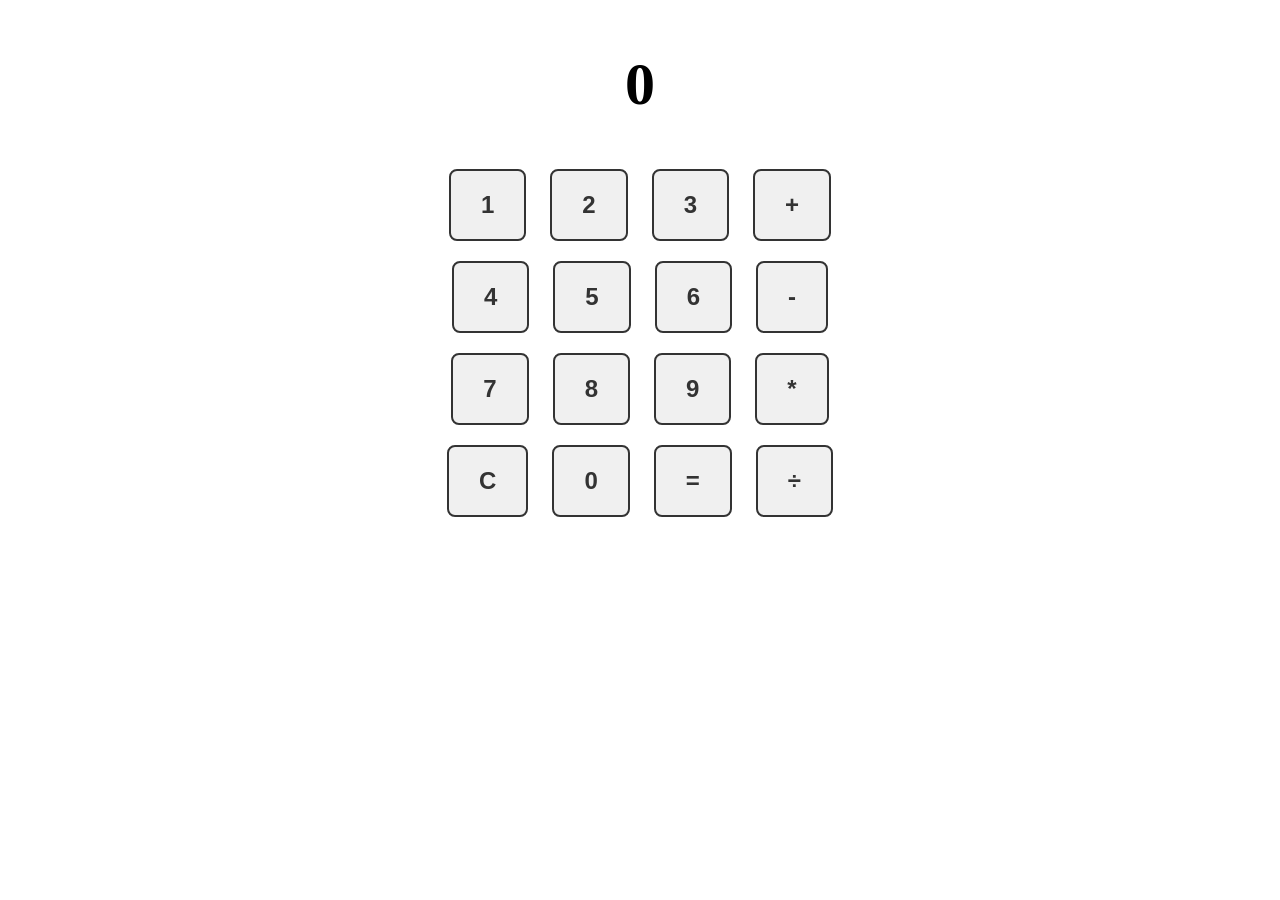
==== Calculator/index.html @ a3b34cf0 "Add files via upload" ====
<html>

<head>
    <title>Calculator App</title>
    <link rel="stylesheet" href="style.css">
    <script src="script.js"></script>
</head>

<body>
    <h1 id="display">0</h1>

    <div class="buttons">
        <button onclick="appendNumber('1')">1</button>
        <button onclick="appendNumber('2')">2</button>
        <button onclick="appendNumber('3')">3</button>
        <button onclick="setOperator('+')">+</button>
        <br>
        <button onclick="appendNumber('4')">4</button>
        <button onclick="appendNumber('5')">5</button>
        <button onclick="appendNumber('6')">6</button>
        <button onclick="setOperator('-')">-</button>
        <br>
        <button onclick="appendNumber('7')">7</button>
        <button onclick="appendNumber('8')">8</button>
        <button onclick="appendNumber('9')">9</button>
        <button onclick="setOperator('*')">*</button>
        <br>
        <button onclick="clearDisplay()">C</button>
        <button onclick="appendNumber('0')">0</button>
        <button onclick="calculate()">=</button>
        <button onclick="setOperator('/')">÷</button>
    </div>
</body>

</html>
---- Calculator/style.css ----
body {
    text-align: center;
    margin-top: 50px;
}

h1 {
    font-size: 60px;
}

.buttons {
    display: inline-block;
}

button {
    margin: 10px;
    padding: 20px 30px;
    font-size: 24px;
    font-weight: bold;
    border: 2px solid #333;
    border-radius: 8px;
    background-color: #f0f0f0;
    color: #333;
}

button:hover {
    background-color: #ddd;
}
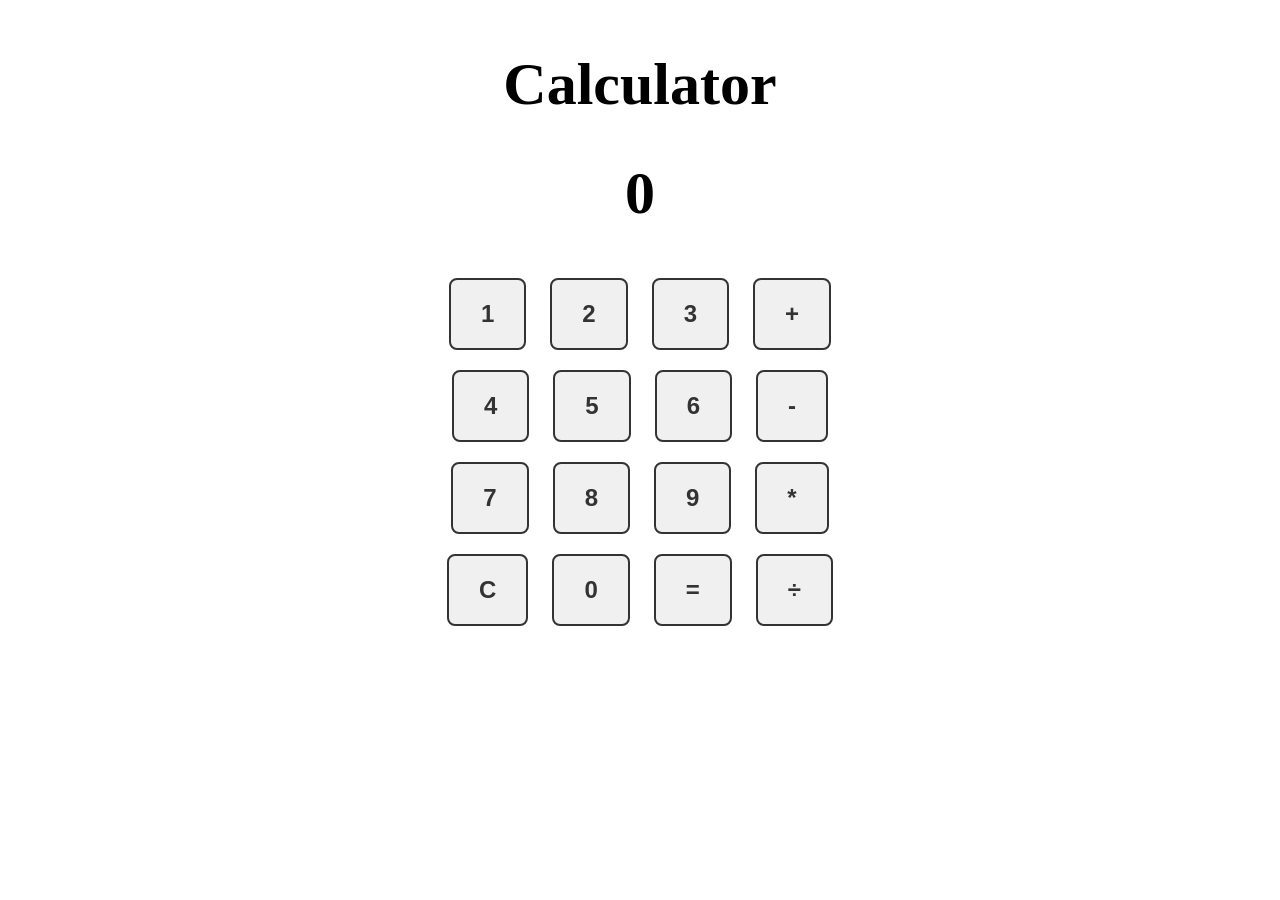
==== commit 4eeb5e40: "Update index.html" ====
--- a/Calculator/index.html
+++ b/Calculator/index.html
@@ -7,6 +7,7 @@
 </head>
 
 <body>
+    <h1>Calculator</h1>
     <h1 id="display">0</h1>
 
     <div class="buttons">
@@ -32,4 +33,4 @@
     </div>
 </body>
 
-</html>+</html>
